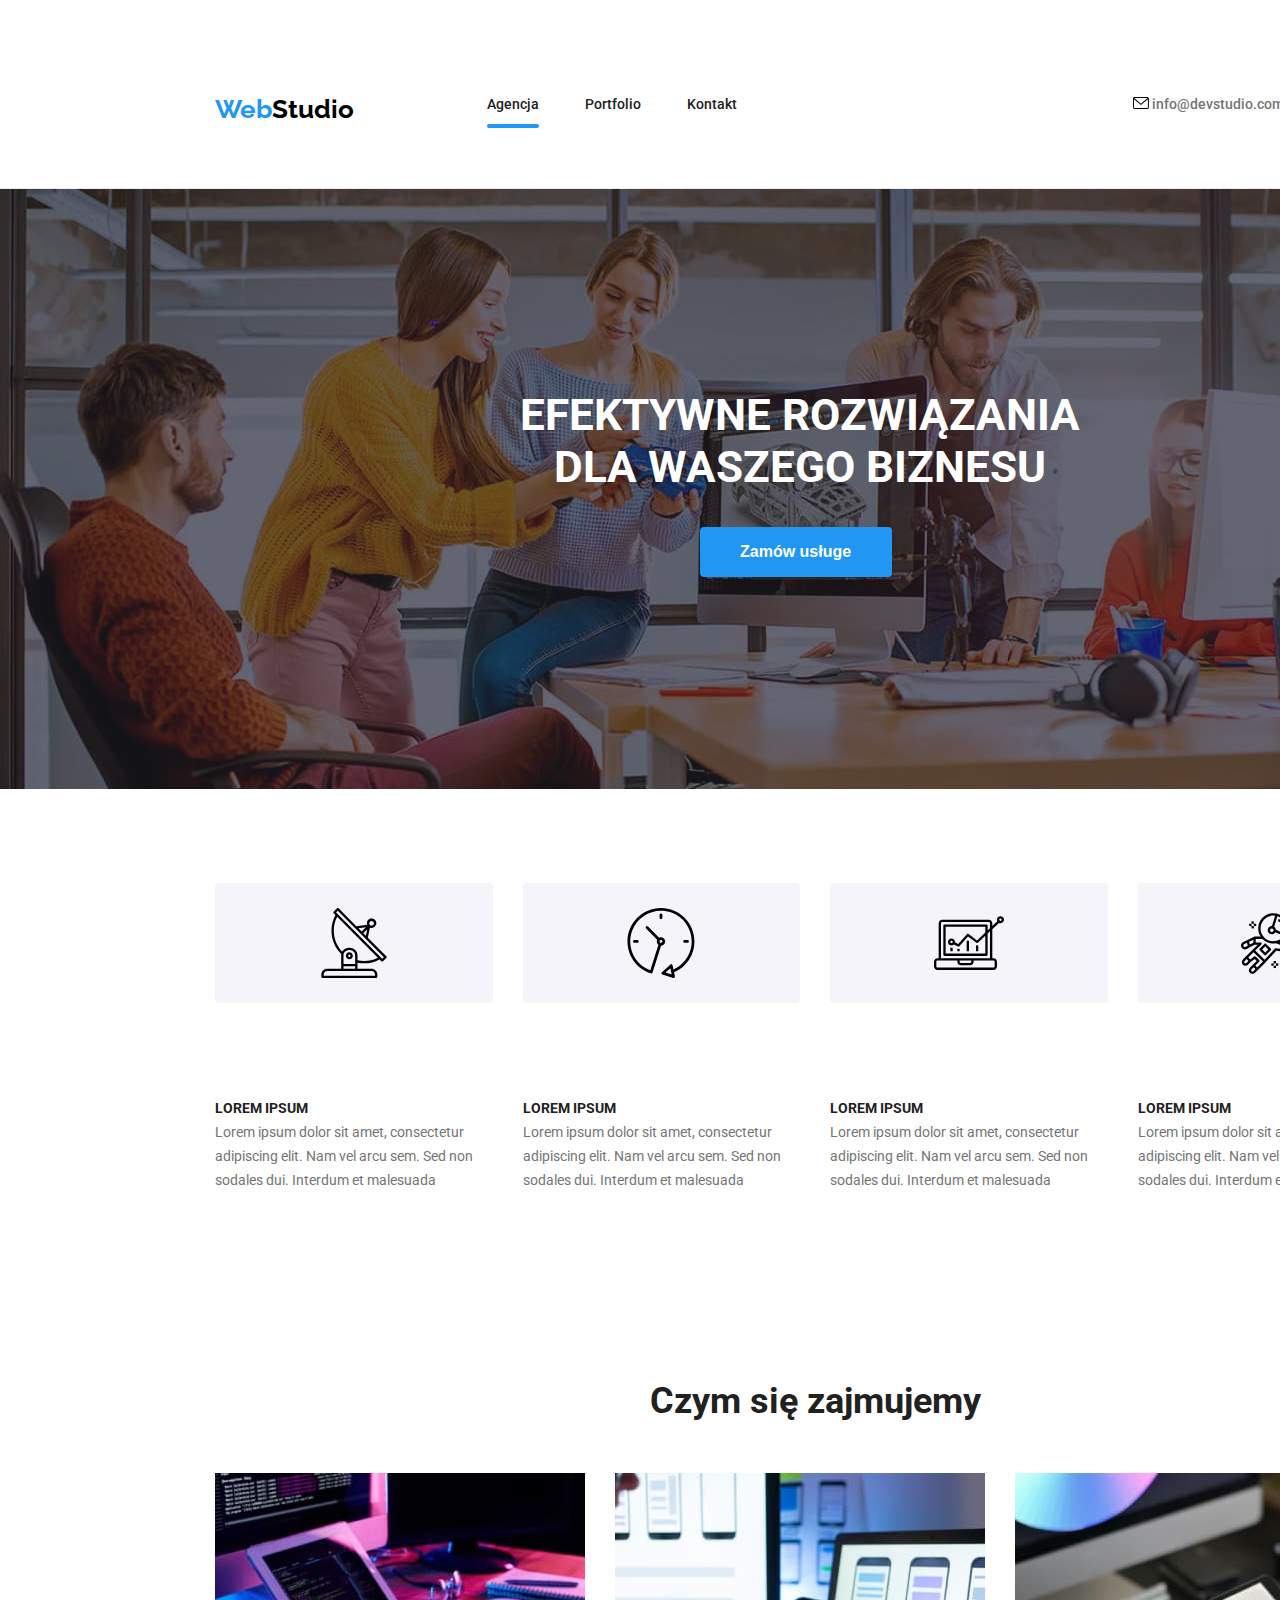
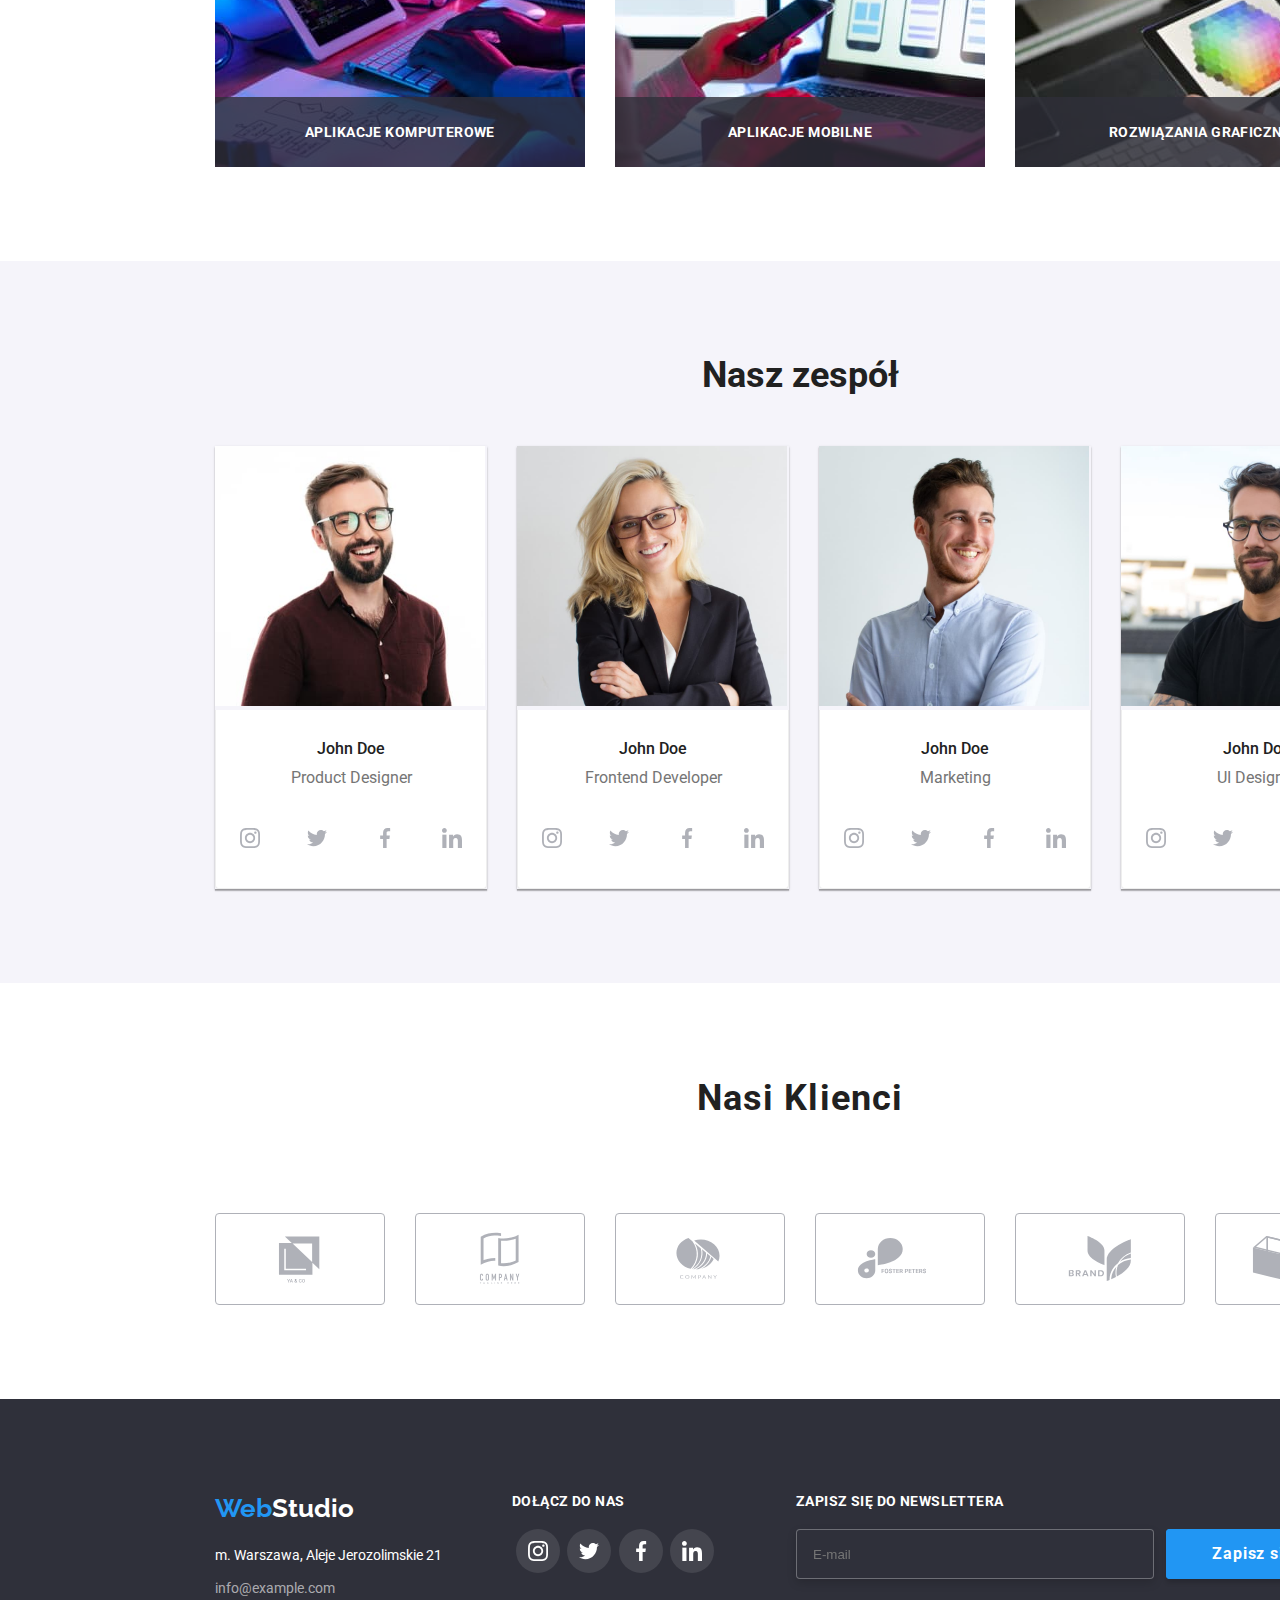
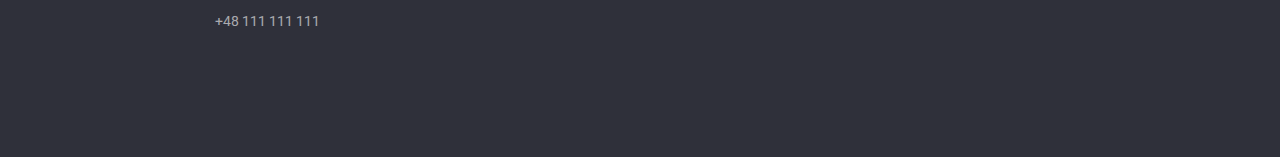
==== index.html @ 5a9e0220 "wip" ====
<!DOCTYPE html>
<html lang="pl">
  <head>
    <meta charset="UTF-8" />
    <meta http-equiv="X-UA-Compatible" content="IE=edge" />
    <meta name="viewport" content="width=device-width, initial-scale=1.0" />
    <link
      rel="stylesheet"
      href="https://cdnjs.cloudflare.com/ajax/libs/modern-normalize/1.1.0/modern-normalize.min.css"
      integrity="sha512-wpPYUAdjBVSE4KJnH1VR1HeZfpl1ub8YT/NKx4PuQ5NmX2tKuGu6U/JRp5y+Y8XG2tV+wKQpNHVUX03MfMFn9Q=="
      crossorigin="anonymous"
      referrerpolicy="no-referrer"
    />
    <link rel="stylesheet" href="./css/styles.css" />

    <link rel="preconnect" href="https://fonts.googleapis.com" />
    <link rel="preconnect" href="https://fonts.gstatic.com" crossorigin />
    <link
      href="https://fonts.googleapis.com/css2?family=Raleway:wght@700&family=Roboto:wght@400;500;700;900&display=swap"
      rel="stylesheet"
    />

    <style>
      @import url("https://fonts.googleapis.com/css2?family=Raleway:wght@700&family=Roboto:wght@400;500;700;900&display=swap");
    </style>
    <title>Webstudio</title>
  </head>
  <body>
    <header>
      <section class="top section">
        <a class="logo" href="./index.html"
          ><span class="logoweb">Web</span
          ><span class="logostudio">Studio</span></a
        >
        <nav>
          <ul class="top-nav">
            <li class="top-nav-items">
              <span><a class="site-nav agency" href="./index.html">Agencja</a></span>
            </li>
            <li class="top-nav-items">
              <span
                ><a class="site-nav " href="./portfolio.html">Portfolio</a></span
              >
            </li>
            <li class="top-nav-items">
              <span><a class="site-nav " href="#">Kontakt</a></span>
            </li>
          </ul>
        </nav>

        <a
          href="mailto:info@devstudio.com"
          class="contact icon-mail contact-mail"
        >
          <svg class="icon-mail" width="16" height="12">
            <use href="./images/icons.svg#icon-mail"></use>
          </svg>
          info@devstudio.com</a
        >

        <a href="tel:48111111111" class="icon-smartphone contact contact-tel">
          <svg class="icon-smartphone" width="10" height="16">
            <use href="./images/icons.svg#icon-smartphone"></use>
          </svg>
          +48 111 111 111</a
        >
      </section>
    </header>
    <main>
      <!--HERO-->
      <section class="main-upper section background-image">
        <div class="main-order">
          <h1 class="main-title">
            EFEKTYWNE ROZWIĄZANIA<br />
            DLA WASZEGO BIZNESU
          </h1>
          <button  class="btn-order" type="button" data-modal-open>Zamów usługe</button>
        </div>
      </section>

      <!--SVG-->
      <section class="backbox-main container">
        <div class="backbox antena">
          <svg class="antena" height="70" width="70">
            <use href="./images/icons.svg#icon-antena"></use>
          </svg>
        </div>
        <div class="backbox">
          <svg class="clock" width="70" height="70">
            <use href="./images/icons.svg#icon-clock"></use>
          </svg>
        </div>
        <div class="backbox">
          <svg class="diagram" width="70" height="70">
            <use href="./images/icons.svg#icon-diagram"></use>
          </svg>
        </div>
        <div class="backbox">
          <svg class="astronauta" width="70" height="70">
            <use href="./images/icons.svg#icon-astronauta"></use>
          </svg>
        </div>
      </section>

      <!--LOREM IPSUM-->
      <section class="container section">
        <div>
          <ul class="lorem-flex">
            <li class="lorem lorem-flex-items">
              <span class="lorem-span">LOREM IPSUM</span> <br />
              Lorem ipsum dolor sit amet, consectetur adipiscing elit. Nam vel
              arcu sem. Sed non sodales dui. Interdum et malesuada
            </li>
            <li class="lorem lorem-flex-items">
              <span class="lorem-span">LOREM IPSUM</span><br />
              Lorem ipsum dolor sit amet, consectetur adipiscing elit. Nam vel
              arcu sem. Sed non sodales dui. Interdum et malesuada
            </li>
            <li class="lorem lorem-flex-items">
              <span class="lorem-span">LOREM IPSUM</span><br />
              Lorem ipsum dolor sit amet, consectetur adipiscing elit. Nam vel
              arcu sem. Sed non sodales dui. Interdum et malesuada
            </li>
            <li class="lorem lorem-flex-items">
              <span class="lorem-span">LOREM IPSUM</span><br />
              Lorem ipsum dolor sit amet, consectetur adipiscing elit. Nam vel
              arcu sem. Sed non sodales dui. Interdum et malesuada
            </li>
          </ul>
        </div>
      </section>

      <!--CZYM SIE ZAJMUJEMY-->
      <section class="section container">
        <div>
          <h2 class="about-us">Czym się zajmujemy</h2>
          <ul class="flex-photo">
            <li class="flex-photo-items">
              <img
                src="images/img.jpg"
                alt="photo of laptop"
                width="370"
                height="294"
              /><div class="label-background">
                <h4 class="label">APLIKACJE KOMPUTEROWE</h4></div>
            </li>
            <li class="flex-photo-items">
              <img
                src="images/img2.jpg"
                alt="photo of laptop"
                width="370"
                height="294"
              /><div class="label-background">
              <h4 class="label">APLIKACJE MOBILNE</h4></div>
            </li>
            <li class="flex-photo-items">
              <img
                src="images/img3.jpg"
                alt="photo of laptop"
                width="370"
                height="294"
              /><div class="label-background">
                <h4 class="label">rozwiązania graficzne</h4></div>
            </li>
          </ul>
        </div>
      </section>

      <!--NASZ ZESPÓŁ-->
      <section class="our-team section">
        <div>
          <h2 class="our-teamh2">Nasz zespół</h2>

          <ul class="flex-team">
            <li class="flex-team-items">
              <img
                src="images/img4.jpg"
                alt="John Doe"
                width="270"
                height="260"
              />
              <div class="description-photo">
                <div>
                  <h3>John Doe</h3>
                  <p>Product Designer</p>
                </div>
                <div class="social-main">
                  <div class="social-elements">
                    <svg class="social instagram" width="20" height="20">
                      <use href="./images/icons.svg#icon-instagram"></use>
                    </svg>
                  </div>
                  <div class="social-elements">
                    <svg class="social twitter" width="20" height="20">
                      <use href="./images/icons.svg#icon-twitter"></use>
                    </svg>
                  </div>
                  <div class="social-elements">
                    <svg class="social facebook" width="20" height="20">
                      <use href="./images/icons.svg#icon-facebook"></use>
                    </svg>
                  </div>
                  <div class="social-elements">
                    <svg class="social linkedin" width="20" height="20">
                      <use href="./images/icons.svg#icon-linkedin"></use>
                    </svg>
                  </div>
                </div>
              </div>
            </li>
            <li class="flex-team-items">
              <img
                src="images/img5.jpg"
                alt="John Doe"
                width="270"
                height="260"
              />
              <div class="description-photo">
                <div>
                  <h3>John Doe</h3>
                  <p>Frontend Developer</p>
                </div>
                <div class="social-main">
                  <div class="social-elements">
                    <svg class="social instagram" width="20" height="20">
                      <use href="./images/icons.svg#icon-instagram"></use>
                    </svg>
                  </div>
                  <div class="social-elements">
                    <svg class="social twitter" width="20" height="20">
                      <use href="./images/icons.svg#icon-twitter"></use>
                    </svg>
                  </div>
                  <div class="social-elements">
                    <svg class="social facebook" width="20" height="20">
                      <use href="./images/icons.svg#icon-facebook"></use>
                    </svg>
                  </div>
                  <div class="social-elements">
                    <svg class="social linkedin" width="20" height="20">
                      <use href="./images/icons.svg#icon-linkedin"></use>
                    </svg>
                  </div>
                </div>
              </div>
            </li>
            <li class="flex-team-items">
              <img
                src="images/img6.jpg"
                alt="John Doe"
                width="270"
                height="260"
              />
              <div class="description-photo">
                <div>
                  <h3>John Doe</h3>
                  <p>Marketing</p>
                </div>
                <div class="social-main">
                  <div class="social-elements">
                    <svg class="social instagram" width="20" height="20">
                      <use href="./images/icons.svg#icon-instagram"></use>
                    </svg>
                  </div>
                  <div class="social-elements">
                    <svg class="social twitter" width="20" height="20">
                      <use href="./images/icons.svg#icon-twitter"></use>
                    </svg>
                  </div>
                  <div class="social-elements">
                    <svg class="social facebook" width="20" height="20">
                      <use href="./images/icons.svg#icon-facebook"></use>
                    </svg>
                  </div>
                  <div class="social-elements">
                    <svg class="social linkedin" width="20" height="20">
                      <use href="./images/icons.svg#icon-linkedin"></use>
                    </svg>
                  </div>
                </div>
              </div>
            </li>
            <li class="flex-team-items">
              <img
                src="images/img7.jpg"
                alt="John Doe"
                width="270"
                height="260"
              />
              <div class="description-photo">
                <div>
                  <h3>John Doe</h3>
                  <p>UI Designer</p>
                </div>
                <div class="social-main">
                  <div class="social-elements">
                    <svg class="social instagram" width="20" height="20">
                      <use href="./images/icons.svg#icon-instagram"></use>
                    </svg>
                  </div>
                  <div class="social-elements">
                    <svg class="social twitter" width="20" height="20">
                      <use href="./images/icons.svg#icon-twitter"></use>
                    </svg>
                  </div>
                  <div class="social-elements">
                    <svg class="social facebook" width="20" height="20">
                      <use href="./images/icons.svg#icon-facebook"></use>
                    </svg>
                  </div>
                  <div class="social-elements">
                    <svg class="social linkedin" width="20" height="20">
                      <use href="./images/icons.svg#icon-linkedin"></use>
                    </svg>
                  </div>
                </div>
              </div>
            </li>
          </ul>
        </div>
      </section>

      <section class="partners section">
        <h2 class="our-partners">Nasi Klienci</h2>
        <div>
          <ul class="partners-list-main">
            <li class="partners-list">
              <svg width="106" height="60.04">
                <use href="./images/icons.svg#icon-Logo"></use>
              </svg>
            </li>
            <li class="partners-list">
              <svg width="106" height="60.04">
                <use href="./images/icons.svg#icon-Logo2"></use>
              </svg>
            </li>
            <li class="partners-list">
              <svg width="106" height="60.04">
                <use href="./images/icons.svg#icon-Logo3"></use>
              </svg>
            </li>
            <li class="partners-list">
              <svg width="106" height="60.04">
                <use href="./images/icons.svg#icon-Logo4"></use>
              </svg>
            </li>
            <li class="partners-list">
              <svg width="106" height="60.04">
                <use href="./images/icons.svg#icon-Logo5"></use>
              </svg>
            </li>
            <li class="partners-list">
              <svg width="106" height="60.04">
                <use href="./images/icons.svg#icon-Logo6"></use>
              </svg>
            </li>
          </ul>
        </div>
      </section>
    </main>
    <footer>
      <section class="down section flex-container">
        <div class="logo-down flex-items">
          <a href="./index.html"
            ><span class="logoweb">Web</span
            ><span class="logostudio-down">Studio</span></a
          >

          <address>
            <ul>
              <li class="place-main">
                <a
                  href="https://goo.gl/maps/JtzQ2uXpoVJzDuwd7"
                  target="_blank"
                  class="place"
                  >m. Warszawa, Aleje Jerozolimskie 21</a
                >
              </li>
              <li class="contact-footer-main">
                <a href="mailto:info@example.com" class="contact-footer"
                  >info@example.com</a
                >
              </li>
              <li class="contact-footer-main">
                <a href="tel:+48111111111" class="contact-footer"
                  >+48 111 111 111</a
                >
              </li>
            </ul>
          </address>
        </div>

        <div class="join-us-main flex-items">
          <h2 class="join-us">DOŁĄCZ DO NAS</h2>
          <div class="social-main2">
            <div class="social-elements2">
              <svg class="social instagram" width="20" height="20">
                <use href="./images/icons.svg#icon-instagram"></use>
              </svg>
            </div>
            <div class="social-elements2">
              <svg class="social twitter" width="20" height="20">
                <use href="./images/icons.svg#icon-twitter"></use>
              </svg>
            </div>
            <div class="social-elements2">
              <svg class="social facebook" width="20" height="20">
                <use href="./images/icons.svg#icon-facebook"></use>
              </svg>
            </div>
            <div class="social-elements2">
              <svg class="social linkedin" width="20" height="20">
                <use href="./images/icons.svg#icon-linkedin"></use>
              </svg>
            </div>
          </div>
        </div>
        <form>
          <div class="form-flex">
        <div class="form-join">
      <label for="newsletter" class="join-newsletter">Zapisz się do newslettera</label>
<input class="form-newsleter-email" type="email" name="email" placeholder="E-mail" id="newsletter"/>
          
       
        <div class="btn-newsletter btn-flex">
          <button type="email" class="form-join-newsletter btn-flex">Zapisz się <svg class="newsletter-svg" width="24" height="24">
            <use href="./images/icons.svg#icon-newsletter" >

            </use>
          </svg>
        </button>
        </div>
           
        </div>
          </div>
        </form>
      </section>
    </footer>
    <div class="backdrop is-hidden" data-modal>
      <div class="modal" >
        <button type="button" class="close-btn " data-modal-close>X
</button>

<form>
  <p class="data">Zostaw swoje dane w formularzu poniżej</p>
  <ul>
  <li class="data2">
    <label for="name" class="data-label">Imie</label>
    <div class="form-main">
    <input class="data-place data-name" id="name" name="Username" type="text" />
    <svg class="bg-svg" width="18" height="18">
      <use href="./images/icons.svg#icon-person"></use>
    </svg>
  </div>
  </li>
  <li class="data2">
    <label for="telephone" class="data-label">Telefon</label>
    <div class="form-main">
    <input class="data-place telephone" id="telephone" name="Usertelephone" type="text"/>
    <svg class="bg-svg" width="18" height="18">
      <use href="./images/icons.svg#icon-phone"></use>
    </svg>
    </div>
    </li>
    <li class="data2">
    <label for="email" class="data-label">Email</label>
    <div class="form-main">
    <input class="data-place email" id="email" name="email" type="email"/>
    <svg class="bg-svg" width="18" height="18">
      <use href="./images/icons.svg#icon-email"></use>
    </svg>
  </div>
    </li>
    <li class="data2">
    <label for="comment" class="data-label">Komentarz</label>
    
    <textarea class="textarea" placeholder="Wprowadź tekst"></textarea>
    </li>
  
  
    <label class="terms-condition">
      <input class="checkbox" id="checkbox" type="checkbox" name="checkbox"/>
 <div>
  <svg class="check-svg" width="13" height="10"><use href="./images/icons.svg#icon-check">

  </use></svg>
      
     
 </div>

 <span class="term">
  Oświadczam iż akceptuję
  <a class="term-condition">Regulamin</a>
  i
  <a class="term-condition">Politykę Prywatności.</a></span>
</label>
        <button class="btn-form-modal" type="submit">Wyślij</button>
      </ul>
      </form>
  
      </div>
    </div>
    <script src="./js/modal.js"></script>
  </body>
</html>
---- css/styles.css ----
/* klasy ogólne */
* {
    box-sizing: border-box;
    margin: 0;
    padding: 0;
} 
body {
    font-family: "Roboto", sans-serif;
    color: #212121;
    width: 1600px;
}


ul {
list-style-type: none;
}

a {
text-decoration: none;
}

.section-top {
padding-top: 94px;
}
.section-bottom {
 padding-bottom: 94px;
}

.section{
 padding-bottom: 94px;
padding-top:94px; 
}

.container {
    max-width: 1200px;
    margin-left: 215px;
    margin-right: 0;
    }

/* HEADER STRONY */
.top {
    display: flex;
    text-decoration: none;
    border-bottom: 1px solid #ececec;
   max-height: 80px;
}

.top-nav{
    display: flex;
    margin-left: 93px;
    
}
.top-nav-items {
    margin-right: 46px;
    text-decoration: none;
    align-items:baseline;
    position: relative;
    padding-bottom: 15px;
}

.logo {
    margin-left: 215px;
    }

.logoweb{
    color:#2196F3;
    font-family: 'Raleway',sans-serif;
    font-style: normal;
    font-weight: 700;
    font-size: 26px;
    line-height: 1.19;
    }

.logostudio{
    color: #000000;
    font-family: 'Raleway',sans-serif;
    font-style: normal;
    font-weight: 700;
    font-size: 26px;
    line-height: 1.19;
    margin-right: 40px;
    }
    .logostudio-down {
        font-family: 'Raleway',sans-serif;
        font-style: normal;
        font-weight: 700;
        font-size: 26px;
        line-height: 1.19;
        color: #ffffff;
    }

.contact-mail {
    margin-top:3px;
    margin-left: 350px;    
    align-items: baseline;
    }

.contact-tel {
    margin-left: 50px;
    align-items: baseline;
    }

.site-nav {
color: #212121;
font-family: inherit ,sans-serif;
font-style: normal;
font-weight: 500;
font-size: 14px;
line-height: 1.14;
}

.site-nav:hover,
.site-nav:focus {
    color: #2196F3;
    transition-property: color;
    transition:color 250ms cubic-bezier(0.4, 0, 0.2, 1) ;
    }
.contact {
color: #757575;
text-decoration: none;
font-family: inherit ,sans-serif;
font-style: normal;
font-weight: 500;
font-size: 14px;
line-height: 1.14;
}
.contact:hover,
.contact:focus
    {
color: #2196F3;
transition-property:color;
transition: color 250ms cubic-bezier(0.4, 0, 0.2, 1) ;
}
.icon-mail:hover,
.icon-mail:focus-visible {
   
    fill: #2196F3;
    transition-property:fill ;
    transition: fill 250ms cubic-bezier(0.4, 0, 0.2, 1);
}
.icon-smartphone:hover,
.icon-smartphone:focus {
    fill: #2196F3;
    transition-property:fill ;
    transition: fill 250ms cubic-bezier(0.4, 0, 0.2, 1);
    }

    .agency::after{ 
    content: "";
    background-color:  #2196F3;
    border-radius: 2px;
    border: 2px solid #2196F3; 
    position: absolute;
    left: 0px;
    right: 0px;
    bottom: 0px;
    }

    .portfolio::after{ 
    content: "";
    background-color:  #2196F3;
    border-radius: 2px;
    border: 2px solid #2196F3; 
    position: absolute;
    left: 0px;
    right: 0px;
    bottom: 0px;}





/* INDEX  */


/* OBSZAR Z BACKGROUND */

 .main-upper {
    background-color:none; 
    width:1600px;
    height: 600px;
}

.btn-order {
    cursor: pointer;
    background-color: #2196F3;
    color: #ffffff;
    font-family: inherit, sans-serif;
    font-style: normal;
    font-weight: 700;
    font-size: 16px;
    line-height: 1.87;
    padding: 10px 41px 10px 40px;
    text-align: center;
    margin-left: 700px;
    margin-top: 124px;
    box-shadow: 0px 4px 4px rgba(0, 0, 0, 0.15);
    border-radius: 4px;
    border:none;
}

.main-title {
color: #ffffff;
text-align: center;
font-size:44px;
width: 696px ;
height: 120px;
margin-left: 452px;
padding-top:106px;
}


/* SEKCJA SVG Z DIVAMI */

.backbox-main{
    display: flex;
    column-gap: 30px;
}

.backbox{
    width: 270px;
    height: 120px;
    background-color: #F5F4FA;
    flex-basis: calc((100% - 3 * 30px) / 4);
    margin-top: 94px;
    border-radius: 4px;
    display: flex;
    justify-content: center;
    align-items: center;
    border-radius: 4px;
    }

.background-image{
    width: 1600px;
    height: 600px ;
    background-image:linear-gradient(rgba(47, 48, 58, 0.4),
     rgba(47, 48, 58, 0.4)), url(../images/background.jpg) ;
    background-size: cover;
    background-position: center;
    background-repeat: no-repeat;
    }




/* SEKCJA LOREM IPSUM */
.lorem-flex{
    display: flex;
    column-gap: 30px;
}
.lorem-flex-items{
flex-basis: calc((100% - 3 * 30px) / 4);
}

.lorem-span {
font-family: inherit,sans-serif;
font-style: normal;
font-weight: 700;
font-size: 14px;
line-height: 1.14;
text-transform: uppercase;
color: #212121;
padding-bottom:10px;
}

.lorem {
    font-family: inherit,sans-serif;
    font-style: normal;
    font-weight: 400;
    font-size: 14px;
    line-height: 1.71;
    color: #757575;
}





/* CZYM SIĘ ZAJMUJEMY */
.flex-photo{
    display: flex;
    column-gap: 30px;
    position: relative;
}
.flex-photo-items {
flex-basis: calc((100% - 2 * 30px) / 3);
position: relative;
max-width: 370px;
max-height: 294px;
}

.about-us {
    font-family: inherit,sans-serif;
    font-style: normal;
    font-weight: 700;
    font-size: 36px;
    line-height: 1.16;
    text-align: center;
    color: #212121;
    margin-bottom: 50px;
 }

 .label{
    font-family: 'Roboto';
    font-style: normal;
    font-weight: 700;
    font-size: 14px;
    line-height: 16px;
    text-align: center;
    letter-spacing: 0.03em;
    text-transform: uppercase;
    color:#ffffff;
    }

.label-background{
 position: absolute;
  bottom: 0;
  left:0;
  right: 0;
  padding: 27px 90px;
  background-color:rgba(47, 48, 58, 0.8);
}





/* NASZ ZESPÓŁ */



.flex-team {
display: flex;
column-gap: 30px;
margin-left:215px;
margin-right:215px;
}

.flex-team-items {
flex-basis: calc((100% - 3 * 30px) / 4);
box-shadow: 0px 1px 3px rgba(0, 0, 0, 0.12), 0px 1px 1px rgba(0, 0, 0, 0.14), 0px 2px 1px rgba(0, 0, 0, 0.2);
}

.flex-team h3 {
padding-top: 30px;
padding-bottom: 10px;
text-align: center;
width: 270px;
}

.flex-team p {
padding-bottom: 30px;
text-align: center;
width: 270px;
}
.our-team p{
    font-family: inherit,sans-serif;
    font-style: normal;
    font-weight: 400;
    font-size: 16px;
    line-height: 1.18;
    text-align: center;
    color: #757575;
   
 }
 .our-team h3{
    font-family: inherit,sans-serif;
    font-style: normal;
    font-weight: 500;
    font-size: 16px;
    line-height: 1.18;
    text-align: center;
    color: #212121;
    
 }
 .our-team h2{
    font-family: inherit,sans-serif;
    font-style: normal;
    font-weight: 700;
    font-size: 36px;
    line-height: 1.16;
    text-align: center;
    color: #212121;
 }

 .our-team {
    background-color: #f5f4fa;
    width: 1600px;
    
     }
.our-teamh2 {
    margin-bottom: 50px;
}

.social-main {
    display: flex;
    justify-content: space-around;
    align-items: center;
    width: 270px;
    cursor: pointer;
}

.social-elements{
    width: 40px;
    height: 40px;
    display: flex;
    justify-content: center;
    align-items: center;
    fill:#AFB1B8;
}

.social-elements:hover,
.social-elements:focus
{
    background-color: #2196F3;
    fill: #ffffff;
    border-radius: 50%;
    transition-property:background-color,box-shadow,color ,fill;
    transition: background-color 250ms cubic-bezier(0.4, 0, 0.2, 1) , box-shadow 250ms cubic-bezier(0.4, 0, 0.2, 1),color 250ms cubic-bezier(0.4, 0, 0.2, 1),fill 250ms cubic-bezier(0.4,0,0.2,1);
}

.description-photo{
    border-left: 1px solid #eeeeee;
    border-right: 1px solid #eeeeee;
    border-bottom: 1px solid #eeeeee;
    padding-bottom: 30px;
    background-color: #ffffff;
    border-radius: 0px 0px 4px 4px;
}

 /* NASI PARTNERZY */


 .partners{
    background-color: #ffffff;
    max-width: 1600px;
}
.our-partners {
    font-family: 'Roboto';
    font-style: normal;
    font-weight: 700;
    font-size: 36px;
    line-height: 42px;
    text-align: center;
    letter-spacing: 0.03em;
    color: #212121;
}

.partners-list-main{
    display: flex;
    column-gap: 30px;
    margin-left: 215px;
    margin-right: 215px;
   }

.partners-list {
    width: 170px;
    height: 92px;
    background-color: #ffffff;
    margin-top: 94px;
    justify-content: center;
    align-items: center;
    border: 1px solid #AFB1B8;
    border-radius: 4px;
    display: flex;
    cursor: pointer;
    fill:#AFB1B8;
}

.partners-list:hover,
.partners-list:focus{
    border: 1px solid #2196F3;
    fill: #2196F3;
    cursor: pointer;
    transition-property:fill,border;
    transition:fill 250ms cubic-bezier(0.4, 0, 0.2, 1),border 250ms cubic-bezier(0.4, 0, 0.2 ,1);
}
 
/* STRONA PORTFOLIO  */

/* PRZYCISKI POD HEADEREM */

.btn {
    cursor: pointer;
    font-family: inherit, sans-serif;
    font-style: normal;
    font-weight: 500;
    font-size: 16px;
    line-height: 1.62;
    background-color: #F5F4FA;
    color:#212121;
    padding: 6px 22px 6px 22px ;
    margin-right: 8px;
    border: none;
    border-radius: 4px;
}

.section-btn{
    display: flex;
    padding-top: 94px;
    padding-bottom: 50px;
    justify-content: center;
}
.section-btn > .btn:not(:last-child) {
    margin-right: 8px;
}
.btn:hover,
.btn:focus {
    background-color: #2196F3;
    color:#ffffff;
    box-shadow: 0px 3px 1px rgba(0, 0, 0, 0.1), 0px 1px 2px rgba(0, 0, 0, 0.08), 0px 2px 2px rgba(0, 0, 0, 0.12);
    transition-property:background-color,box-shadow,color;
transition: background-color 250ms cubic-bezier(0.4, 0, 0.2, 1) , box-shadow 250ms cubic-bezier(0.4, 0, 0.2, 1),color 250ms cubic-bezier(0.4, 0, 0.2, 1);
}



/* OBRAZKI NA STRONIE */

.images h3 {
    padding-top:20px;
    padding-left: 24px;
    padding-bottom: 4px;    
}

.images p {
    padding-bottom: 19px;
    padding-left: 24px;
    }

.description-pictures{
    border-left: 1px solid #eeeeee;
    border-right: 1px solid #eeeeee;
    border-bottom: 1px solid #eeeeee;
    border-top: 1px solid #eeeeee;
    width: 370px;
}

.images{
    padding-bottom: 94px;
}

.images-part {
    list-style: none;
    display: flex;
    flex-wrap: wrap;
    gap:30px;
    }

.images-part2 {
    flex-basis: calc((100% - 2 * 30px) / 3);
    max-width: 370px;
    cursor: pointer;
    max-height: 404px;
    }

.images-part2:hover,
.images-part2:focus {
    box-shadow: 0px 1px 1px rgba(0, 0, 0, 0.12), 0px 4px 4px rgba(0, 0, 0, 0.06), 1px 4px 6px rgba(0, 0, 0, 0.16);
    cursor: pointer;
    transition-property:box-shadow;
    transition:box-shadow 250ms cubic-bezier(0.4, 0, 0.2, 1);
}

.images h3{
    font-family: inherit ,sans-serif;
    font-style: normal;
    font-weight: 700;
    font-size: 18px;
    line-height: 2;
    color: #212121;
}

.images p {
    font-family: inherit,sans-serif;
    font-style: normal;
    font-size: 16px;
    line-height: 1.87;
    color: #757575;

}

.card-position{
    position: relative;
    overflow: hidden;
}

.card-background{
    position: absolute;
    inset:0;
    padding: 49px 45px 49px 24px;
    background-color:rgba(33, 150, 243, 0.9); 
    transition:transform 250ms cubic-bezier(0.4, 0, 0.2, 1);
    transform: translateY(100%);
    pointer-events: none;
    color:#ffffff;
}

.card-item:hover .card-background{
    position: absolute;
    pointer-events: auto;
    transform: translateY(0);
}

.card-item:hover .card-description{
font-family: 'Roboto';
font-style: normal;
font-weight: 400;
font-size: 18px;
line-height: 1.55;
letter-spacing: 0.03em;
color: #FFFFFF;
transition-property:color;
transition: color 250ms cubic-bezier(0.4, 0, 0.2, 1);

}






/* FOOTER */

/* DOLNE LOGO, KONTAKTY I LOKALIZACJA */

.down {
    background-color:#2F303A; 
}

.place {
    color:#ffffff;
    font-family: inherit,sans-serif;
    font-style: normal;
    font-weight: 400;
    font-size: 14px;
    line-height: 1.71;
}

.place-main {
    padding-bottom:9px;
    padding-top: 20px;
}

.contact-footer-main{
    padding-bottom:9px;
}

.contact-footer {
    color: rgba(255, 255, 255, 0.6) ;
    font-family: inherit, sans-serif;
    font-style: normal;
    font-weight: 400;
    font-size: 14px;
    line-height: 1.71;
   }

.contact-footer:hover,
.contact-footer:focus {
    color:#2196F3;
    transition-property:color;
    transition: color 250ms cubic-bezier(0.4, 0, 0.2, 1);
}
.logo-down {
    margin-left:215px;
    padding-bottom:20px;
}

.foot{
    padding-top:94px;
}

.flex-container{
    display: flex;
}

.flex-items{
    display: block;
}

.join-newsletter{
    font-family: 'Roboto';
font-style: normal;
font-weight: 700;
font-size: 14px;
line-height: 16px;
letter-spacing: 0.03em;
text-transform: uppercase;
color: #FFFFFF;
margin-left:78px;

}
.join-newsletter-2{
    width:200px;
    height:50px;
    background-color: red;
    font-family: 'Roboto';
font-style: normal;
font-weight: 700;
font-size: 16px;
line-height: 30px;
text-align: center;
letter-spacing: 0.06em;
color: #FFFFFF;
background-color: #2196F3;
box-shadow: 0px 4px 4px rgba(0, 0, 0, 0.15);
border-radius: 4px;
margin-top: 34px;
margin-left: 20px;


}
.newsletter-image{
 margin-left: 12px;
        fill:#ffffff;
        
}



/* SEKCJA DOŁĄCZ DO NAS */

.join-us {
    font-family: 'Roboto';
    font-style: normal;
    font-weight: 700;
    font-size: 14px;
    line-height: 16px;
    letter-spacing: 0.03em;
    text-transform: uppercase;
    color: #FFFFFF;
}

.join-us-main{
    width:206px;
    height:80px;
    margin-left: 70px;
}

.social-main2 {
    display: flex;
    justify-content: space-around;
    align-items: center;
    cursor: pointer;
    padding-top: 20px;
}

.social-elements2 {
    width: 44px;
    height: 44px;
    display: flex;
    justify-content: center;
    align-items: center;
    background: rgba(255, 255, 255, 0.1);
    border-radius: 50%;
    fill:#ffffff;
}

.social-elements2:hover,
.social-elements2:focus {
    background-color: #2196F3;
    fill: #ffffff;
    border-radius: 50%;
    transition-property:background-color,box-shadow;
    transition: background-color 250ms cubic-bezier(0.4, 0, 0.2, 1) , box-shadow 250ms cubic-bezier(0.4, 0, 0.2, 1);
}


/* MODAL  */


.backdrop{
    position:fixed;
    left:0;
    top:0;
    width: 100%;
    height: 100%;
    display: flex;
    justify-content: center;
    align-items: center;
    background-color: rgba(0, 0, 0,0.1);
    transition-property:background-color,visibility,opacity;
    transition: transform 1s cubic-bezier(0.4, 0, 0.2, 1), visibility 2s linear , opacity 2s ease ;
    }
    
    .modal{
    position: absolute;
    max-width:528px;
    height:581px;
    background-color: #FFFFFF;
    box-shadow: 0px 1px 3px rgba(0, 0, 0, 0.12), 0px 1px 1px rgba(0, 0, 0, 0.14), 0px 2px 1px rgba(0, 0, 0, 0.2);
    border-radius: 4px;
    transition-property:background-color,box-shadow;
    transition: transform 250ms cubic-bezier(0.4, 0, 0.2, 1);
    animation-name: effects;
    animation-duration: 3500ms;
    }
     
@keyframes effects {
    0%{
    scale:0.1;
    opacity:0.2;
    }
       
    100%{
    scale:1;
    opacity:1;
    }

    }
.close-btn{
    position: absolute;
    top: 8px;
    right: 8px;
    width: 30px;
    height: 30px;
    background-color: #FFFFFF;
    border: 1px solid rgba(0, 0, 0, 0.1);
    border-radius: 50%;
    cursor:pointer;
    }
.is-hidden{
    opacity: 0;
    visibility: hidden;
    pointer-events: none;
    border-bottom-left-radius: 50%;
    border-bottom-right-radius: 50%;
    transform: translateY(-100%);
    }

.data{
    font-family: 'Roboto';
    font-style: normal;
    font-weight: 700;
    font-size: 20px;
    line-height: 23px;
    text-align: center;
    letter-spacing: 0.03em;
    color: #212121;
    margin: 40px 40px 12px 40px;
    }

.data2{
    position: relative;
    display:flex;
    flex-direction: column;
    padding-left: 40px;
    padding-right: 40px;
}
.data-place:focus{
    border: 1px solid #2196F3;
border-radius: 4px;
fill:#2196F3;
}
.bg-svg:focus{
    fill:#2196F3;
}


.data-label{
    padding-top: 10px;
    font-family: 'Roboto';
font-style: normal;
font-weight: 400;
font-size: 12px;
line-height: 14px;
letter-spacing: 0.01em;
color: #757575;
margin-bottom: 4px;

    }
     
.textarea{ 
    resize:none;
    width: 448px;
    height: 120px;
    }

.data-place{
    height: 40px;
    border: 1px solid rgba(33, 33, 33, 0.2);
    border-radius: 4px;
    display: block;
    width: 100%;
    padding-left:42px;
    
    }
    
    .checkbox{
        position: absolute;
        display: block;
        top:2px;
       left: 52px;
        height: 15px;
        width: 16px;
      
        appearance: none;
        cursor: pointer;
        border: 2px solid #212121;
        border-radius: 2px;
        transition: transform 250ms cubic-bezier(0.4, 0, 0.2, 1);
       
        
    }
   

    .check-svg{
        position: absolute;
     left:54px;
     top:5px;
     
       fill:#ffffff;
       cursor: pointer;
       transition: transform 250ms cubic-bezier(0.4, 0, 0.2, 1);
       }


 

    .checkbox:checked{
background-color: #2196F3;

border: none;
border-radius: 2px;
    }


.term-condition{
    text-decoration: underline;
    color:#2196F3;
    cursor: pointer;
    
}

.terms-condition{
    display: block;
    position: absolute;
    margin-top: 20px;

}

.term{
    position: relative;
    font-family: 'Roboto';
    font-style: normal;
    font-weight: 400;
    font-size: 14px;
    line-height: 24px;
    letter-spacing: 0.03em;
    color: #757575;
    
    margin-left: 77px;
}
    
.textarea{
    padding:12px 16px 12px 16px;
    border: 1px solid rgba(33, 33, 33, 0.2);
border-radius: 4px;
}


.form-main{
    position: relative;
   
}

.bg-svg{
    position: absolute;
  top: 11.5px;
  left: 16px;
  
}
.data-place:focus + .bg-svg {
    fill:#2196F3;
    transition: transform 250ms cubic-bezier(0.4, 0, 0.2, 1);
}


.back{
    background-color: #ffffff;
}

.form-join{
    display: flex;
    flex-direction: column;
}
.form-join-newsletter{
font-family: 'Roboto';
font-style: normal;
font-weight: 700;
font-size: 16px;
line-height: 30px;
letter-spacing: 0.06em;
color: #FFFFFF;
background-color: #2196F3;
border: none;
justify-content: center;
align-items: center;
padding-left:22px;
border-radius: 4px;
cursor: pointer;
width: 358px;
height: 50px;

    
}
.newsletter-svg{
    fill: #ffffff;
    margin-left: 24px;
}
.btn-flex{
    display: flex;
}
.join-newsletter{
font-family: 'Roboto';
font-style: normal;
font-weight: 700;
font-size: 14px;
line-height: 16px;
letter-spacing: 0.03em;
text-transform: uppercase;
color: #FFFFFF;

}
.form-newsleter-email{
    margin-left:78px;
    margin-top: 20px;
    width: 358px;
height: 50px;
border: 1px solid rgba(255, 255, 255, 0.3);
filter: drop-shadow(0px 4px 4px rgba(0, 0, 0, 0.15));
border-radius: 4px;
background-color: #2F303A;
padding-left: 16px;
color:#ffffff;
outline: 0;
}


.form-flex{
    display: flex;
    
}

.btn-newsletter{
    position: absolute;
    margin-left: 448px;
    width: 200px;
height: 50px;
background: #2196F3;
box-shadow: 0px 4px 4px rgba(0, 0, 0, 0.15);
border-radius: 4px;
margin-top:36px;
}

.btn-form-modal{
width: 200px;
height: 50px;
background-color: #2196F3;
box-shadow: 0px 4px 4px rgba(0, 0, 0, 0.15);
border-radius: 4px;
border: none;
font-family: 'Roboto';
font-style: normal;
font-weight: 700;
font-size: 16px;
line-height: 30px;
letter-spacing: 0.06em;
color: #FFFFFF;
margin-left: 150px; 
margin-top: 65px;
cursor: pointer;


}
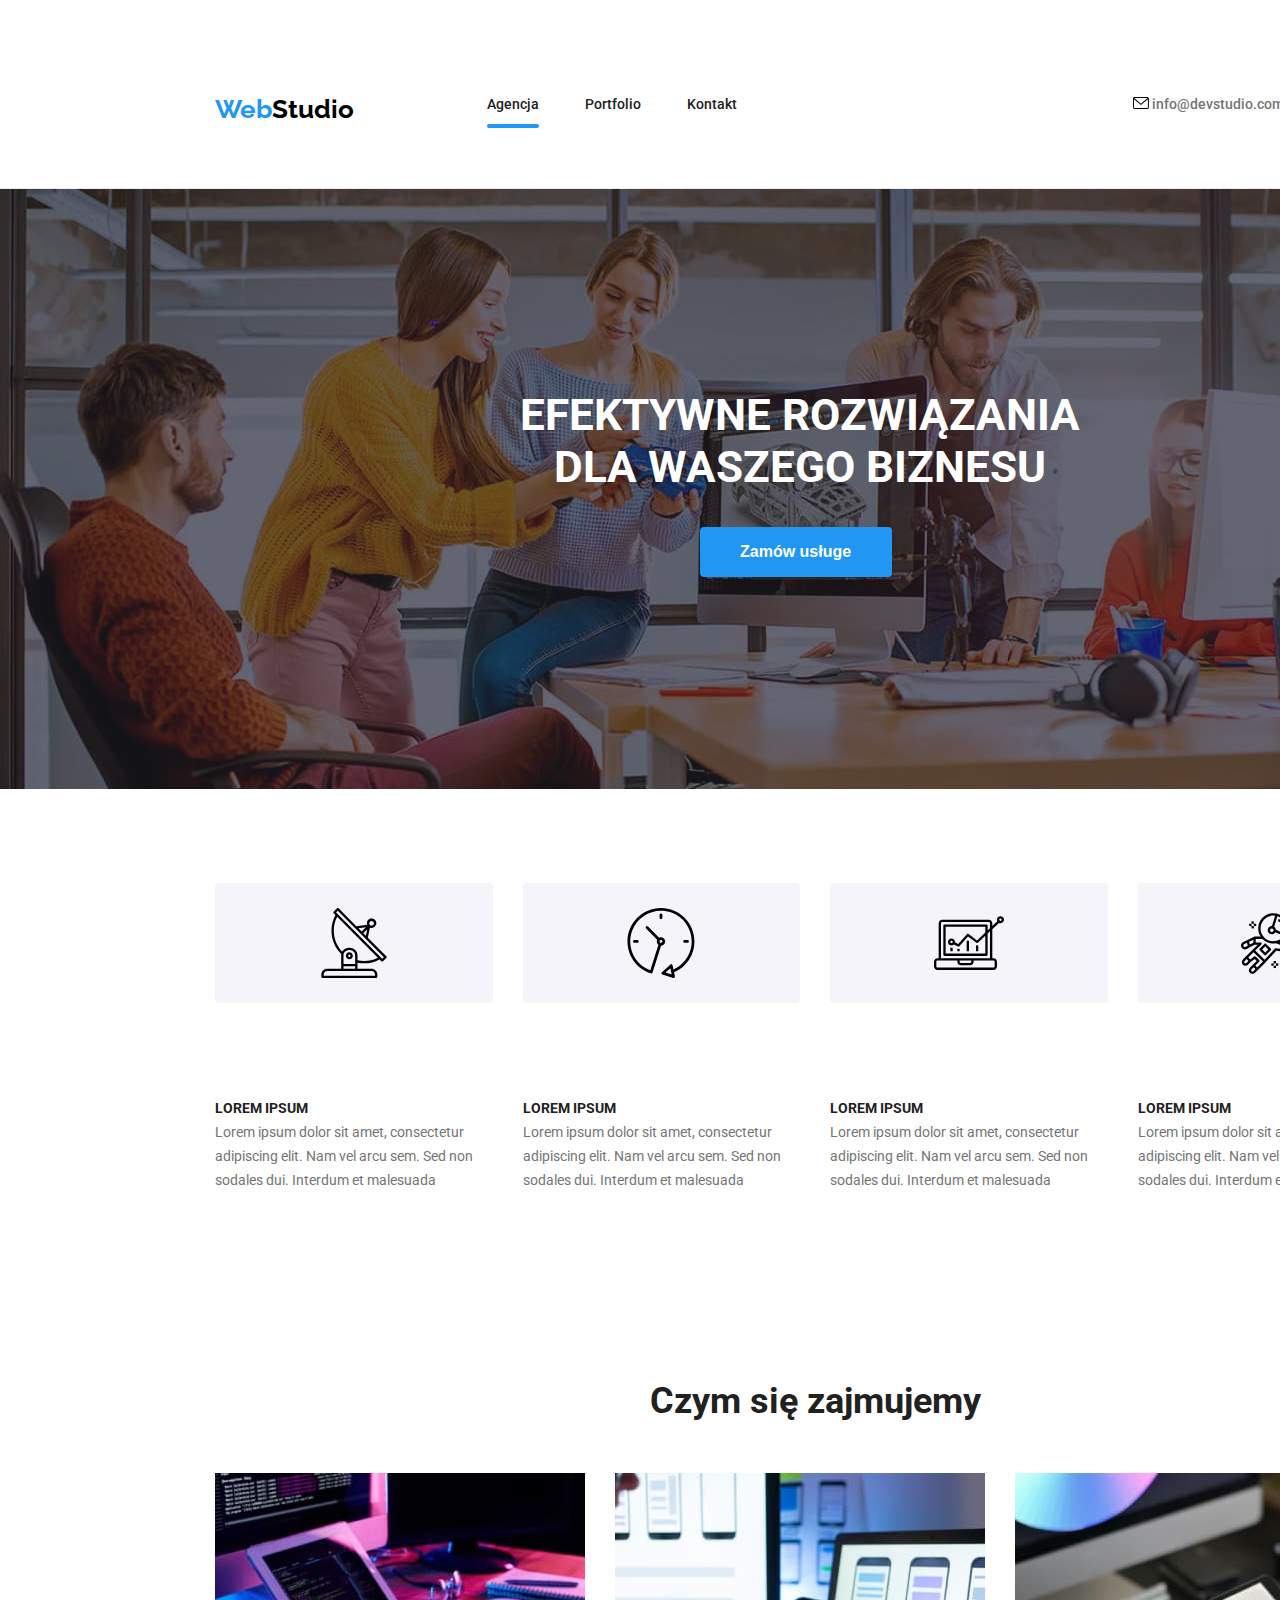
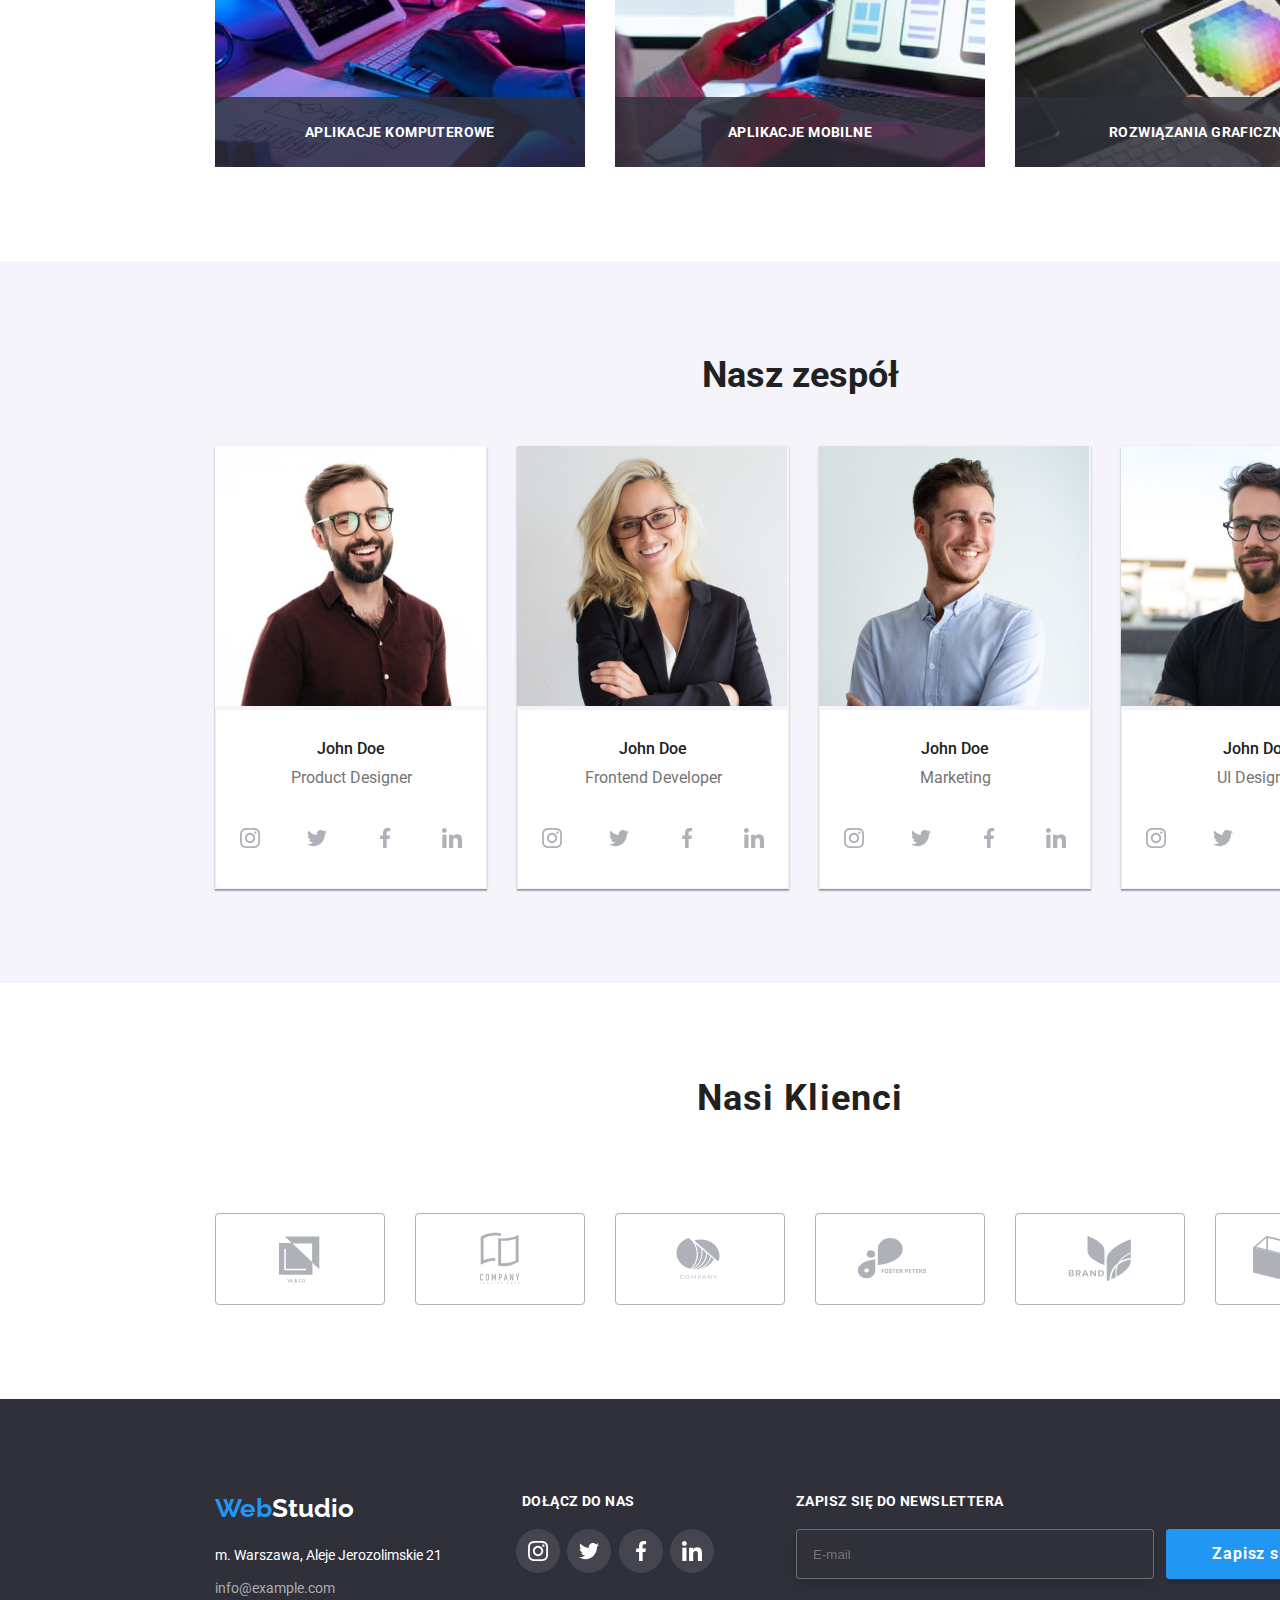
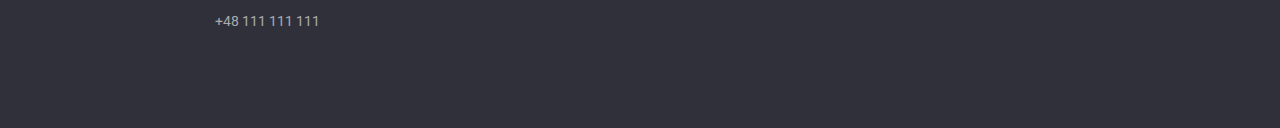
==== commit a81680c6: "BEM changes name" ====
--- a/index.html
+++ b/index.html
@@ -27,39 +27,39 @@
   </head>
   <body>
     <header>
-      <section class="top section">
+      <section class="page-header section">
         <a class="logo" href="./index.html"
-          ><span class="logoweb">Web</span
-          ><span class="logostudio">Studio</span></a
+          ><span class="logo__primary-path">Web</span
+          ><span class="logo__secondary-path">Studio</span></a
         >
         <nav>
-          <ul class="top-nav">
-            <li class="top-nav-items">
-              <span><a class="site-nav agency" href="./index.html">Agencja</a></span>
-            </li>
-            <li class="top-nav-items">
+          <ul class="nav">
+            <li class="nav__items">
+              <span><a class="nav__link nav__link--first" href="./index.html">Agencja</a></span>
+            </li>
+            <li class="nav__items">
               <span
-                ><a class="site-nav " href="./portfolio.html">Portfolio</a></span
+                ><a class="nav__link " href="./portfolio.html">Portfolio</a></span
               >
             </li>
-            <li class="top-nav-items">
-              <span><a class="site-nav " href="#">Kontakt</a></span>
+            <li class="nav__items">
+              <span><a class="nav__link" href="#">Kontakt</a></span>
             </li>
           </ul>
         </nav>
 
         <a
           href="mailto:info@devstudio.com"
-          class="contact icon-mail contact-mail"
+          class="contact-mail"
         >
-          <svg class="icon-mail" width="16" height="12">
+          <svg  width="16" height="12">
             <use href="./images/icons.svg#icon-mail"></use>
           </svg>
           info@devstudio.com</a
         >
 
-        <a href="tel:48111111111" class="icon-smartphone contact contact-tel">
-          <svg class="icon-smartphone" width="10" height="16">
+        <a href="tel:48111111111" class="contact-tel">
+          <svg width="10" height="16">
             <use href="./images/icons.svg#icon-smartphone"></use>
           </svg>
           +48 111 111 111</a
@@ -68,35 +68,35 @@
     </header>
     <main>
       <!--HERO-->
-      <section class="main-upper section background-image">
-        <div class="main-order">
-          <h1 class="main-title">
+      <section class="main-upper section ">
+        <div >
+          <h1 class="main-upper__title">
             EFEKTYWNE ROZWIĄZANIA<br />
             DLA WASZEGO BIZNESU
           </h1>
-          <button  class="btn-order" type="button" data-modal-open>Zamów usługe</button>
+          <button  class="button button--order" type="button" data-modal-open>Zamów usługe</button>
         </div>
       </section>
 
       <!--SVG-->
       <section class="backbox-main container">
-        <div class="backbox antena">
-          <svg class="antena" height="70" width="70">
+        <div class="backbox-main--svg ">
+          <svg height="70" width="70">
             <use href="./images/icons.svg#icon-antena"></use>
           </svg>
         </div>
-        <div class="backbox">
-          <svg class="clock" width="70" height="70">
+        <div class="backbox-main--svg">
+          <svg width="70" height="70">
             <use href="./images/icons.svg#icon-clock"></use>
           </svg>
         </div>
-        <div class="backbox">
-          <svg class="diagram" width="70" height="70">
+        <div class="backbox-main--svg">
+          <svg  width="70" height="70">
             <use href="./images/icons.svg#icon-diagram"></use>
           </svg>
         </div>
-        <div class="backbox">
-          <svg class="astronauta" width="70" height="70">
+        <div class="backbox-main--svg">
+          <svg  width="70" height="70">
             <use href="./images/icons.svg#icon-astronauta"></use>
           </svg>
         </div>
@@ -105,24 +105,24 @@
       <!--LOREM IPSUM-->
       <section class="container section">
         <div>
-          <ul class="lorem-flex">
-            <li class="lorem lorem-flex-items">
-              <span class="lorem-span">LOREM IPSUM</span> <br />
+          <ul class="lorem-list">
+            <li class="lorem-list__label">
+              <span class="lorem-list__span">LOREM IPSUM</span> <br />
               Lorem ipsum dolor sit amet, consectetur adipiscing elit. Nam vel
               arcu sem. Sed non sodales dui. Interdum et malesuada
             </li>
-            <li class="lorem lorem-flex-items">
-              <span class="lorem-span">LOREM IPSUM</span><br />
+            <li class="lorem-list__label">
+              <span class="lorem-list__span">LOREM IPSUM</span><br />
               Lorem ipsum dolor sit amet, consectetur adipiscing elit. Nam vel
               arcu sem. Sed non sodales dui. Interdum et malesuada
             </li>
-            <li class="lorem lorem-flex-items">
-              <span class="lorem-span">LOREM IPSUM</span><br />
+            <li class="lorem-list__label">
+              <span class="lorem-list__span">LOREM IPSUM</span><br />
               Lorem ipsum dolor sit amet, consectetur adipiscing elit. Nam vel
               arcu sem. Sed non sodales dui. Interdum et malesuada
             </li>
-            <li class="lorem lorem-flex-items">
-              <span class="lorem-span">LOREM IPSUM</span><br />
+            <li class="lorem-list__label">
+              <span class="lorem-list__span">LOREM IPSUM</span><br />
               Lorem ipsum dolor sit amet, consectetur adipiscing elit. Nam vel
               arcu sem. Sed non sodales dui. Interdum et malesuada
             </li>
@@ -132,35 +132,35 @@
 
       <!--CZYM SIE ZAJMUJEMY-->
       <section class="section container">
-        <div>
-          <h2 class="about-us">Czym się zajmujemy</h2>
-          <ul class="flex-photo">
-            <li class="flex-photo-items">
+        <div class="about-us">
+          <h2 class="about-us__title">Czym się zajmujemy</h2>
+          <ul class="about-us__list">
+            <li class="about-us___photo">
               <img
                 src="images/img.jpg"
                 alt="photo of laptop"
                 width="370"
                 height="294"
-              /><div class="label-background">
-                <h4 class="label">APLIKACJE KOMPUTEROWE</h4></div>
-            </li>
-            <li class="flex-photo-items">
+              /><div class="about-us___photo--label-background">
+                <h4 class="about-us___photo--label">APLIKACJE KOMPUTEROWE</h4></div>
+            </li>
+            <li class="about-us___photo">
               <img
                 src="images/img2.jpg"
                 alt="photo of laptop"
                 width="370"
                 height="294"
-              /><div class="label-background">
-              <h4 class="label">APLIKACJE MOBILNE</h4></div>
-            </li>
-            <li class="flex-photo-items">
+              /><div class="about-us___photo--label-background">
+              <h4 class="about-us___photo--label">APLIKACJE MOBILNE</h4></div>
+            </li>
+            <li class="about-us___photo">
               <img
                 src="images/img3.jpg"
                 alt="photo of laptop"
                 width="370"
                 height="294"
-              /><div class="label-background">
-                <h4 class="label">rozwiązania graficzne</h4></div>
+              /><div class="about-us___photo--label-background">
+                <h4 class="about-us___photo--label">rozwiązania graficzne</h4></div>
             </li>
           </ul>
         </div>
@@ -169,147 +169,147 @@
       <!--NASZ ZESPÓŁ-->
       <section class="our-team section">
         <div>
-          <h2 class="our-teamh2">Nasz zespół</h2>
-
-          <ul class="flex-team">
-            <li class="flex-team-items">
+          <h2 class="our-team__title">Nasz zespół</h2>
+
+          <ul class="our-team__list"> 
+            <li class="our-team__photo">
               <img
                 src="images/img4.jpg"
                 alt="John Doe"
                 width="270"
                 height="260"
               />
-              <div class="description-photo">
+              <div class="photo-label">
                 <div>
-                  <h3>John Doe</h3>
-                  <p>Product Designer</p>
-                </div>
-                <div class="social-main">
-                  <div class="social-elements">
-                    <svg class="social instagram" width="20" height="20">
+                  <h3 class="photo-label__title">John Doe</h3>
+                  <p class="photo-label__workplace">Product Designer</p>
+                </div>
+                <div class="social">
+                  <div class="social__elements">
+                    <svg width="20" height="20">
                       <use href="./images/icons.svg#icon-instagram"></use>
                     </svg>
                   </div>
-                  <div class="social-elements">
-                    <svg class="social twitter" width="20" height="20">
+                  <div class="social__elements">
+                    <svg  width="20" height="20">
                       <use href="./images/icons.svg#icon-twitter"></use>
                     </svg>
                   </div>
-                  <div class="social-elements">
-                    <svg class="social facebook" width="20" height="20">
+                  <div class="social__elements">
+                    <svg  width="20" height="20">
                       <use href="./images/icons.svg#icon-facebook"></use>
                     </svg>
                   </div>
-                  <div class="social-elements">
-                    <svg class="social linkedin" width="20" height="20">
+                  <div class="social__elements">
+                    <svg  width="20" height="20">
                       <use href="./images/icons.svg#icon-linkedin"></use>
                     </svg>
                   </div>
                 </div>
               </div>
             </li>
-            <li class="flex-team-items">
+            <li class="our-team__photo">
               <img
                 src="images/img5.jpg"
                 alt="John Doe"
                 width="270"
                 height="260"
               />
-              <div class="description-photo">
+              <div class="photo-label">
                 <div>
-                  <h3>John Doe</h3>
-                  <p>Frontend Developer</p>
-                </div>
-                <div class="social-main">
-                  <div class="social-elements">
-                    <svg class="social instagram" width="20" height="20">
+                  <h3 class="photo-label__title" >John Doe</h3>
+                  <p class="photo-label__workplace">Frontend Developer</p>
+                </div>
+                <div class="social">
+                  <div class="social__elements">
+                    <svg  width="20" height="20">
                       <use href="./images/icons.svg#icon-instagram"></use>
                     </svg>
                   </div>
-                  <div class="social-elements">
-                    <svg class="social twitter" width="20" height="20">
+                  <div class="social__elements">
+                    <svg  width="20" height="20">
                       <use href="./images/icons.svg#icon-twitter"></use>
                     </svg>
                   </div>
-                  <div class="social-elements">
-                    <svg class="social facebook" width="20" height="20">
+                  <div class="social__elements">
+                    <svg  width="20" height="20">
                       <use href="./images/icons.svg#icon-facebook"></use>
                     </svg>
                   </div>
-                  <div class="social-elements">
-                    <svg class="social linkedin" width="20" height="20">
+                  <div class="social__elements">
+                    <svg  width="20" height="20">
                       <use href="./images/icons.svg#icon-linkedin"></use>
                     </svg>
                   </div>
                 </div>
               </div>
             </li>
-            <li class="flex-team-items">
+            <li class="our-team__photo">
               <img
                 src="images/img6.jpg"
                 alt="John Doe"
                 width="270"
                 height="260"
               />
-              <div class="description-photo">
+              <div class="photo-label">
                 <div>
-                  <h3>John Doe</h3>
-                  <p>Marketing</p>
-                </div>
-                <div class="social-main">
-                  <div class="social-elements">
-                    <svg class="social instagram" width="20" height="20">
+                  <h3 class="photo-label__title">John Doe</h3>
+                  <p class="photo-label__workplace">Marketing</p>
+                </div>
+                <div class="social">
+                  <div class="social__elements">
+                    <svg  width="20" height="20">
                       <use href="./images/icons.svg#icon-instagram"></use>
                     </svg>
                   </div>
-                  <div class="social-elements">
-                    <svg class="social twitter" width="20" height="20">
+                  <div class="social__elements">
+                    <svg  width="20" height="20">
                       <use href="./images/icons.svg#icon-twitter"></use>
                     </svg>
                   </div>
-                  <div class="social-elements">
-                    <svg class="social facebook" width="20" height="20">
+                  <div class="social__elements">
+                    <svg  width="20" height="20">
                       <use href="./images/icons.svg#icon-facebook"></use>
                     </svg>
                   </div>
-                  <div class="social-elements">
-                    <svg class="social linkedin" width="20" height="20">
+                  <div class="social__elements">
+                    <svg  width="20" height="20">
                       <use href="./images/icons.svg#icon-linkedin"></use>
                     </svg>
                   </div>
                 </div>
               </div>
             </li>
-            <li class="flex-team-items">
+            <li class="our-team__photo">
               <img
                 src="images/img7.jpg"
                 alt="John Doe"
                 width="270"
                 height="260"
               />
-              <div class="description-photo">
+              <div class="photo-label">
                 <div>
-                  <h3>John Doe</h3>
-                  <p>UI Designer</p>
-                </div>
-                <div class="social-main">
-                  <div class="social-elements">
-                    <svg class="social instagram" width="20" height="20">
+                  <h3 class="photo-label__title">John Doe</h3>
+                  <p class="photo-label__workplace">UI Designer</p>
+                </div>
+                <div class="social">
+                  <div class="social__elements">
+                    <svg  width="20" height="20">
                       <use href="./images/icons.svg#icon-instagram"></use>
                     </svg>
                   </div>
-                  <div class="social-elements">
-                    <svg class="social twitter" width="20" height="20">
+                  <div class="social__elements">
+                    <svg  width="20" height="20">
                       <use href="./images/icons.svg#icon-twitter"></use>
                     </svg>
                   </div>
-                  <div class="social-elements">
-                    <svg class="social facebook" width="20" height="20">
+                  <div class="social__elements">
+                    <svg  width="20" height="20">
                       <use href="./images/icons.svg#icon-facebook"></use>
                     </svg>
                   </div>
-                  <div class="social-elements">
-                    <svg class="social linkedin" width="20" height="20">
+                  <div class="social__elements">
+                    <svg  width="20" height="20">
                       <use href="./images/icons.svg#icon-linkedin"></use>
                     </svg>
                   </div>
@@ -321,35 +321,35 @@
       </section>
 
       <section class="partners section">
-        <h2 class="our-partners">Nasi Klienci</h2>
+        <h2 class="partners__title">Nasi Klienci</h2>
         <div>
-          <ul class="partners-list-main">
-            <li class="partners-list">
+          <ul class="partners__list">
+            <li class="partners__list--svg">
               <svg width="106" height="60.04">
                 <use href="./images/icons.svg#icon-Logo"></use>
               </svg>
             </li>
-            <li class="partners-list">
+            <li class="partners__list--svg">
               <svg width="106" height="60.04">
                 <use href="./images/icons.svg#icon-Logo2"></use>
               </svg>
             </li>
-            <li class="partners-list">
+            <li class="partners__list--svg">
               <svg width="106" height="60.04">
                 <use href="./images/icons.svg#icon-Logo3"></use>
               </svg>
             </li>
-            <li class="partners-list">
+            <li class="partners__list--svg">
               <svg width="106" height="60.04">
                 <use href="./images/icons.svg#icon-Logo4"></use>
               </svg>
             </li>
-            <li class="partners-list">
+            <li class="partners__list--svg">
               <svg width="106" height="60.04">
                 <use href="./images/icons.svg#icon-Logo5"></use>
               </svg>
             </li>
-            <li class="partners-list">
+            <li class="partners__list--svg">
               <svg width="106" height="60.04">
                 <use href="./images/icons.svg#icon-Logo6"></use>
               </svg>
@@ -359,30 +359,30 @@
       </section>
     </main>
     <footer>
-      <section class="down section flex-container">
-        <div class="logo-down flex-items">
+      <section class="page-footer section">
+        <div class="logo flex-items">
           <a href="./index.html"
-            ><span class="logoweb">Web</span
-            ><span class="logostudio-down">Studio</span></a
+            ><span class="logo__primary-path">Web</span
+            ><span class="logo__secondary-path--footer">Studio</span></a
           >
 
           <address>
             <ul>
-              <li class="place-main">
+              <li class="location">
                 <a
                   href="https://goo.gl/maps/JtzQ2uXpoVJzDuwd7"
                   target="_blank"
-                  class="place"
+                  class="location__label"
                   >m. Warszawa, Aleje Jerozolimskie 21</a
                 >
               </li>
-              <li class="contact-footer-main">
-                <a href="mailto:info@example.com" class="contact-footer"
+              <li class="contact__footer">
+                <a href="mailto:info@example.com" class="contact__footer--label"
                   >info@example.com</a
                 >
               </li>
               <li class="contact-footer-main">
-                <a href="tel:+48111111111" class="contact-footer"
+                <a href="tel:+48111111111" class="contact__footer--label"
                   >+48 111 111 111</a
                 >
               </li>
@@ -390,31 +390,32 @@
           </address>
         </div>
 
-        <div class="join-us-main flex-items">
-          <h2 class="join-us">DOŁĄCZ DO NAS</h2>
-          <div class="social-main2">
-            <div class="social-elements2">
-              <svg class="social instagram" width="20" height="20">
+        <div class="join-us">
+          <h2 class="join-us__title">DOŁĄCZ DO NAS</h2>
+          <div class="join-us__social">
+            <div class="join-us__social--svg" >
+              <svg  width="20" height="20">
                 <use href="./images/icons.svg#icon-instagram"></use>
               </svg>
             </div>
-            <div class="social-elements2">
-              <svg class="social twitter" width="20" height="20">
+            <div class="join-us__social--svg">
+              <svg width="20" height="20">
                 <use href="./images/icons.svg#icon-twitter"></use>
               </svg>
             </div>
-            <div class="social-elements2">
-              <svg class="social facebook" width="20" height="20">
+            <div class="join-us__social--svg">
+              <svg  width="20" height="20">
                 <use href="./images/icons.svg#icon-facebook"></use>
               </svg>
             </div>
-            <div class="social-elements2">
-              <svg class="social linkedin" width="20" height="20">
+            <div class="join-us__social--svg">
+              <svg width="20" height="20">
                 <use href="./images/icons.svg#icon-linkedin"></use>
               </svg>
             </div>
           </div>
         </div>
+        <!-- TU SKONCZYLEM   -->
         <form>
           <div class="form-flex">
         <div class="form-join">
--- a/css/styles.css
+++ b/css/styles.css
@@ -19,12 +19,12 @@
 text-decoration: none;
 }
 
-.section-top {
+/* .section-top {
 padding-top: 94px;
 }
 .section-bottom {
  padding-bottom: 94px;
-}
+} */
 
 .section{
  padding-bottom: 94px;
@@ -38,19 +38,19 @@
     }
 
 /* HEADER STRONY */
-.top {
+.page-header {
     display: flex;
     text-decoration: none;
     border-bottom: 1px solid #ececec;
    max-height: 80px;
 }
 
-.top-nav{
+.nav{
     display: flex;
     margin-left: 93px;
     
 }
-.top-nav-items {
+.nav__items {
     margin-right: 46px;
     text-decoration: none;
     align-items:baseline;
@@ -60,9 +60,10 @@
 
 .logo {
     margin-left: 215px;
-    }
-
-.logoweb{
+    display: block;
+    }
+
+.logo__primary-path{
     color:#2196F3;
     font-family: 'Raleway',sans-serif;
     font-style: normal;
@@ -71,7 +72,7 @@
     line-height: 1.19;
     }
 
-.logostudio{
+.logo__secondary-path{
     color: #000000;
     font-family: 'Raleway',sans-serif;
     font-style: normal;
@@ -80,42 +81,47 @@
     line-height: 1.19;
     margin-right: 40px;
     }
-    .logostudio-down {
-        font-family: 'Raleway',sans-serif;
-        font-style: normal;
-        font-weight: 700;
-        font-size: 26px;
-        line-height: 1.19;
-        color: #ffffff;
-    }
-
-.contact-mail {
-    margin-top:3px;
-    margin-left: 350px;    
-    align-items: baseline;
-    }
-
-.contact-tel {
+   
+
+
+
+    .contact-tel {
     margin-left: 50px;
-    align-items: baseline;
-    }
-
-.site-nav {
-color: #212121;
+  justify-content: baseline;
+    color: #757575;
+text-decoration: none;
 font-family: inherit ,sans-serif;
 font-style: normal;
 font-weight: 500;
 font-size: 14px;
 line-height: 1.14;
 }
-
-.site-nav:hover,
-.site-nav:focus {
+.contact-tel:hover,
+.contact-tel:focus{
+    color: #2196F3;
+transition-property:color;
+transition: color 250ms cubic-bezier(0.4, 0, 0.2, 1) ;
+    fill: #2196F3;
+    transition-property:fill ;
+    transition: fill 250ms cubic-bezier(0.4, 0, 0.2, 1);
+    }
+
+.nav__link {
+color: #212121;
+font-family: inherit ,sans-serif;
+font-style: normal;
+font-weight: 500;
+font-size: 14px;
+line-height: 1.14;
+}
+
+.nav__link:hover,
+.nav__link:focus {
     color: #2196F3;
     transition-property: color;
     transition:color 250ms cubic-bezier(0.4, 0, 0.2, 1) ;
     }
-.contact {
+.contact-mail {
 color: #757575;
 text-decoration: none;
 font-family: inherit ,sans-serif;
@@ -123,29 +129,23 @@
 font-weight: 500;
 font-size: 14px;
 line-height: 1.14;
-}
-.contact:hover,
-.contact:focus
+margin-top:3px;
+    margin-left: 350px;    
+    align-items: baseline;
+}
+.contact-mail:hover,
+.contact-mail:focus
     {
 color: #2196F3;
 transition-property:color;
 transition: color 250ms cubic-bezier(0.4, 0, 0.2, 1) ;
-}
-.icon-mail:hover,
-.icon-mail:focus-visible {
-   
-    fill: #2196F3;
-    transition-property:fill ;
-    transition: fill 250ms cubic-bezier(0.4, 0, 0.2, 1);
-}
-.icon-smartphone:hover,
-.icon-smartphone:focus {
-    fill: #2196F3;
-    transition-property:fill ;
-    transition: fill 250ms cubic-bezier(0.4, 0, 0.2, 1);
-    }
-
-    .agency::after{ 
+fill: #2196F3;
+transition-property:fill ;
+transition: fill 250ms cubic-bezier(0.4, 0, 0.2, 1);
+}
+
+
+    .nav__link--first::after{ 
     content: "";
     background-color:  #2196F3;
     border-radius: 2px;
@@ -177,11 +177,16 @@
 
  .main-upper {
     background-color:none; 
-    width:1600px;
-    height: 600px;
-}
-
-.btn-order {
+    width: 1600px;
+    height: 600px ;
+    background-image:linear-gradient(rgba(47, 48, 58, 0.4),
+     rgba(47, 48, 58, 0.4)), url(../images/background.jpg) ;
+    background-size: cover;
+    background-position: center;
+    background-repeat: no-repeat;
+}
+
+.button--order {
     cursor: pointer;
     background-color: #2196F3;
     color: #ffffff;
@@ -199,7 +204,8 @@
     border:none;
 }
 
-.main-title {
+
+.main-upper__title {
 color: #ffffff;
 text-align: center;
 font-size:44px;
@@ -217,7 +223,7 @@
     column-gap: 30px;
 }
 
-.backbox{
+.backbox-main--svg{
     width: 270px;
     height: 120px;
     background-color: #F5F4FA;
@@ -230,29 +236,26 @@
     border-radius: 4px;
     }
 
-.background-image{
-    width: 1600px;
-    height: 600px ;
-    background-image:linear-gradient(rgba(47, 48, 58, 0.4),
-     rgba(47, 48, 58, 0.4)), url(../images/background.jpg) ;
-    background-size: cover;
-    background-position: center;
-    background-repeat: no-repeat;
-    }
 
 
 
 
 /* SEKCJA LOREM IPSUM */
-.lorem-flex{
+.lorem-list{
     display: flex;
     column-gap: 30px;
-}
-.lorem-flex-items{
+    font-family: inherit,sans-serif;
+    font-style: normal;
+    font-weight: 400;
+    font-size: 14px;
+    line-height: 1.71;
+    color: #757575;
+}
+.lorem-list__label{
 flex-basis: calc((100% - 3 * 30px) / 4);
 }
 
-.lorem-span {
+.lorem-list__span {
 font-family: inherit,sans-serif;
 font-style: normal;
 font-weight: 700;
@@ -263,33 +266,25 @@
 padding-bottom:10px;
 }
 
-.lorem {
-    font-family: inherit,sans-serif;
-    font-style: normal;
-    font-weight: 400;
-    font-size: 14px;
-    line-height: 1.71;
-    color: #757575;
-}
 
 
 
 
 
 /* CZYM SIĘ ZAJMUJEMY */
-.flex-photo{
+.about-us__list{
     display: flex;
     column-gap: 30px;
     position: relative;
 }
-.flex-photo-items {
+.about-us___photo {
 flex-basis: calc((100% - 2 * 30px) / 3);
 position: relative;
 max-width: 370px;
 max-height: 294px;
 }
 
-.about-us {
+.about-us__title {
     font-family: inherit,sans-serif;
     font-style: normal;
     font-weight: 700;
@@ -300,7 +295,7 @@
     margin-bottom: 50px;
  }
 
- .label{
+ .about-us___photo--label{
     font-family: 'Roboto';
     font-style: normal;
     font-weight: 700;
@@ -312,7 +307,7 @@
     color:#ffffff;
     }
 
-.label-background{
+.about-us___photo--label-background{
  position: absolute;
   bottom: 0;
   left:0;
@@ -329,51 +324,55 @@
 
 
 
-.flex-team {
+.our-team__list {
 display: flex;
 column-gap: 30px;
 margin-left:215px;
 margin-right:215px;
 }
 
-.flex-team-items {
+.our-team__photo{
 flex-basis: calc((100% - 3 * 30px) / 4);
 box-shadow: 0px 1px 3px rgba(0, 0, 0, 0.12), 0px 1px 1px rgba(0, 0, 0, 0.14), 0px 2px 1px rgba(0, 0, 0, 0.2);
 }
 
-.flex-team h3 {
+.photo-label__title {
 padding-top: 30px;
 padding-bottom: 10px;
 text-align: center;
 width: 270px;
-}
-
-.flex-team p {
+font-family: inherit,sans-serif;
+font-style: normal;
+font-weight: 500;
+font-size: 16px;
+line-height: 1.18;
+text-align: center;
+color: #212121;
+}
+
+.photo-label__workplace {
 padding-bottom: 30px;
 text-align: center;
 width: 270px;
-}
-.our-team p{
-    font-family: inherit,sans-serif;
-    font-style: normal;
-    font-weight: 400;
-    font-size: 16px;
-    line-height: 1.18;
-    text-align: center;
-    color: #757575;
-   
- }
- .our-team h3{
-    font-family: inherit,sans-serif;
-    font-style: normal;
-    font-weight: 500;
-    font-size: 16px;
-    line-height: 1.18;
-    text-align: center;
-    color: #212121;
+font-family: inherit,sans-serif;
+font-style: normal;
+font-weight: 400;
+font-size: 16px;
+line-height: 1.18;
+
+color: #757575;
+}
+
+ 
+
+
+ .our-team {
+    background-color: #f5f4fa;
+    width: 1600px;
     
- }
- .our-team h2{
+     }
+.our-team__title {
+    margin-bottom: 50px;
     font-family: inherit,sans-serif;
     font-style: normal;
     font-weight: 700;
@@ -381,18 +380,9 @@
     line-height: 1.16;
     text-align: center;
     color: #212121;
- }
-
- .our-team {
-    background-color: #f5f4fa;
-    width: 1600px;
-    
-     }
-.our-teamh2 {
-    margin-bottom: 50px;
-}
-
-.social-main {
+}
+
+.social{
     display: flex;
     justify-content: space-around;
     align-items: center;
@@ -400,7 +390,7 @@
     cursor: pointer;
 }
 
-.social-elements{
+.social__elements{
     width: 40px;
     height: 40px;
     display: flex;
@@ -409,8 +399,8 @@
     fill:#AFB1B8;
 }
 
-.social-elements:hover,
-.social-elements:focus
+.social__elements:hover,
+.social__elements:focus
 {
     background-color: #2196F3;
     fill: #ffffff;
@@ -419,7 +409,7 @@
     transition: background-color 250ms cubic-bezier(0.4, 0, 0.2, 1) , box-shadow 250ms cubic-bezier(0.4, 0, 0.2, 1),color 250ms cubic-bezier(0.4, 0, 0.2, 1),fill 250ms cubic-bezier(0.4,0,0.2,1);
 }
 
-.description-photo{
+.photo-label{
     border-left: 1px solid #eeeeee;
     border-right: 1px solid #eeeeee;
     border-bottom: 1px solid #eeeeee;
@@ -435,7 +425,7 @@
     background-color: #ffffff;
     max-width: 1600px;
 }
-.our-partners {
+.partners__title {
     font-family: 'Roboto';
     font-style: normal;
     font-weight: 700;
@@ -446,14 +436,15 @@
     color: #212121;
 }
 
-.partners-list-main{
+.partners__list{
     display: flex;
     column-gap: 30px;
     margin-left: 215px;
     margin-right: 215px;
+   
    }
 
-.partners-list {
+.partners__list--svg {
     width: 170px;
     height: 92px;
     background-color: #ffffff;
@@ -467,8 +458,8 @@
     fill:#AFB1B8;
 }
 
-.partners-list:hover,
-.partners-list:focus{
+.partners__list--svg:hover,
+.partners__list--svg:focus{
     border: 1px solid #2196F3;
     fill: #2196F3;
     cursor: pointer;
@@ -624,11 +615,12 @@
 
 /* DOLNE LOGO, KONTAKTY I LOKALIZACJA */
 
-.down {
+.page-footer {
     background-color:#2F303A; 
-}
-
-.place {
+    display: flex;
+}
+
+.location__label {
     color:#ffffff;
     font-family: inherit,sans-serif;
     font-style: normal;
@@ -637,16 +629,16 @@
     line-height: 1.71;
 }
 
-.place-main {
+.location {
     padding-bottom:9px;
     padding-top: 20px;
 }
 
-.contact-footer-main{
+.contact__footer{
     padding-bottom:9px;
 }
 
-.contact-footer {
+.contact__footer--label {
     color: rgba(255, 255, 255, 0.6) ;
     font-family: inherit, sans-serif;
     font-style: normal;
@@ -655,27 +647,22 @@
     line-height: 1.71;
    }
 
-.contact-footer:hover,
-.contact-footer:focus {
+.contact__footer--label:hover,
+.contact__footer--label:focus {
     color:#2196F3;
     transition-property:color;
     transition: color 250ms cubic-bezier(0.4, 0, 0.2, 1);
 }
-.logo-down {
-    margin-left:215px;
-    padding-bottom:20px;
-}
-
-.foot{
-    padding-top:94px;
-}
-
-.flex-container{
-    display: flex;
-}
-
-.flex-items{
-    display: block;
+
+
+
+.logo__secondary-path--footer {
+    font-family: 'Raleway',sans-serif;
+    font-style: normal;
+    font-weight: 700;
+    font-size: 26px;
+    line-height: 1.19;
+    color: #ffffff;
 }
 
 .join-newsletter{
@@ -720,7 +707,7 @@
 
 /* SEKCJA DOŁĄCZ DO NAS */
 
-.join-us {
+.join-us__title {
     font-family: 'Roboto';
     font-style: normal;
     font-weight: 700;
@@ -729,15 +716,16 @@
     letter-spacing: 0.03em;
     text-transform: uppercase;
     color: #FFFFFF;
-}
-
-.join-us-main{
+    padding-left: 10px;
+}
+
+.join-us{
     width:206px;
     height:80px;
     margin-left: 70px;
 }
 
-.social-main2 {
+.join-us__social{
     display: flex;
     justify-content: space-around;
     align-items: center;
@@ -745,7 +733,7 @@
     padding-top: 20px;
 }
 
-.social-elements2 {
+.join-us__social--svg{
     width: 44px;
     height: 44px;
     display: flex;
@@ -756,8 +744,8 @@
     fill:#ffffff;
 }
 
-.social-elements2:hover,
-.social-elements2:focus {
+.join-us__social--svg:hover,
+.join-us__social--svg:focus {
     background-color: #2196F3;
     fill: #ffffff;
     border-radius: 50%;
